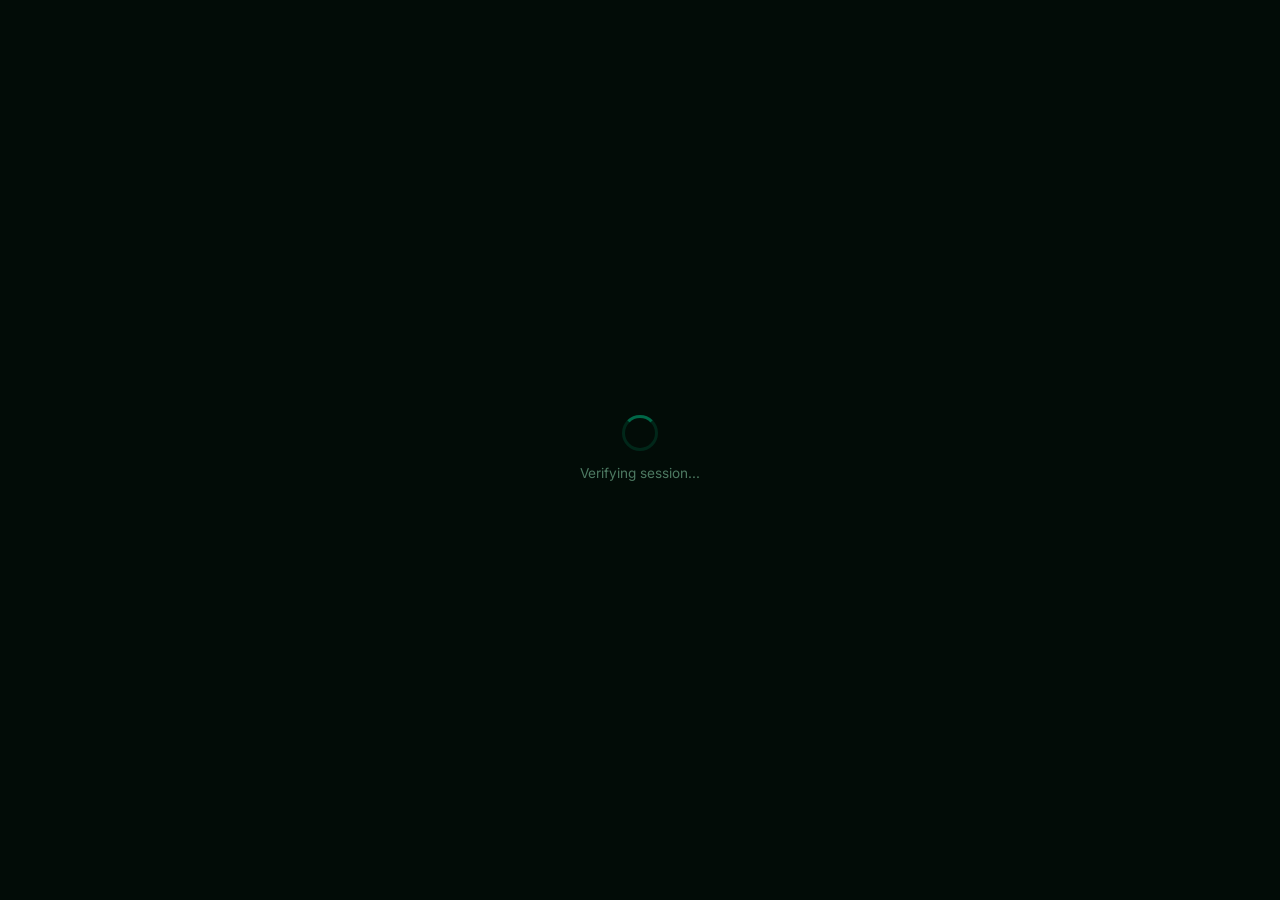
==== admin.html @ d58c1665 "Add files via upload" ====
<!DOCTYPE html>
<html lang="en">
<head>
  <meta charset="UTF-8" />
  <meta name="viewport" content="width=device-width, initial-scale=1.0" />
  <meta name="theme-color" content="#006747" />
  <meta name="robots" content="noindex, nofollow" />
  <title>Admin Panel — Geo Attendance</title>
  <link rel="icon" type="image/png" href="/icons/icon-192.png" />
  <link rel="preconnect" href="https://fonts.googleapis.com" />
  <link rel="preconnect" href="https://fonts.gstatic.com" crossorigin />
  <link href="https://fonts.googleapis.com/css2?family=Inter:wght@400;500;600;700;800&family=Outfit:wght@700;800;900&display=swap" rel="stylesheet" />
  <link rel="stylesheet" href="/style.css" />
</head>
<body>

  <div class="bg-ambient" aria-hidden="true">
    <div class="ambient-orb orb-1"></div>
    <div class="ambient-orb orb-2"></div>
  </div>

  <!-- Auth Guard Overlay -->
  <div id="auth-overlay" style="position:fixed;inset:0;background:#020c07;display:flex;align-items:center;justify-content:center;z-index:9999;">
    <div style="text-align:center;color:#4d7a62;">
      <div style="width:36px;height:36px;border:3px solid rgba(0,103,71,0.3);border-top-color:#006747;border-radius:50%;animation:spin 0.7s linear infinite;margin:0 auto 12px;"></div>
      <p style="font-size:0.85rem;">Verifying session...</p>
    </div>
  </div>
  <style>@keyframes spin { to { transform: rotate(360deg); } }</style>

  <!-- Admin Header -->
  <header class="admin-header" id="admin-header" style="display:none;" role="banner">
    <div class="admin-header-inner">
      <div class="admin-title-wrap">
        <a href="/" style="display:flex;align-items:center;gap:6px;color:var(--color-text-3);font-size:0.82rem;margin-right:8px;transition:color 0.15s ease;"
           onmouseover="this.style.color='var(--color-accent)'" onmouseout="this.style.color='var(--color-text-3)'"
           aria-label="Back to attendance form">
          <svg width="14" height="14" viewBox="0 0 24 24" fill="none" stroke="currentColor" stroke-width="2"><polyline points="15 18 9 12 15 6"/></svg>
          Back
        </a>
        <div style="width:1px;height:20px;background:var(--color-border);margin-right:8px;"></div>
        <div class="gitam-logo-mark" aria-hidden="true">
          <svg width="28" height="28" viewBox="0 0 32 32" fill="none">
            <rect width="32" height="32" rx="8" fill="#006747"/>
            <path d="M16 6C10.48 6 6 10.48 6 16s4.48 10 10 10c2.39 0 4.59-.84 6.32-2.23L20.18 21.6A7.95 7.95 0 0 1 16 23c-3.86 0-7-3.14-7-7s3.14-7 7-7c1.79 0 3.42.67 4.65 1.78L21.77 8.66A9.94 9.94 0 0 0 16 6z" fill="white" opacity="0.9"/>
          </svg>
        </div>
        <h1 class="admin-title">📊 Attendance Records</h1>
      </div>
      <div style="display:flex;align-items:center;gap:10px;">
        <!-- Google user avatar -->
        <img id="admin-avatar" src="" alt="" width="28" height="28"
          style="border-radius:50%;display:none;border:2px solid rgba(0,103,71,0.4);" />
        <span id="admin-email-display"
          style="font-size:0.75rem;color:var(--color-text-3);max-width:160px;overflow:hidden;text-overflow:ellipsis;white-space:nowrap;"
          title=""></span>
        <button id="logout-btn" class="btn-logout" aria-label="Log out">
          <svg width="14" height="14" viewBox="0 0 24 24" fill="none" stroke="currentColor" stroke-width="2"><path d="M9 21H5a2 2 0 0 1-2-2V5a2 2 0 0 1 2-2h4"/><polyline points="16 17 21 12 16 7"/><line x1="21" y1="12" x2="9" y2="12"/></svg>
          Logout
        </button>
      </div>
    </div>
  </header>

  <!-- Admin Main -->
  <main class="admin-main" id="admin-main" style="display:none;" role="main">

    <!-- Stats -->
    <section aria-label="Attendance statistics">
      <div class="admin-stats" id="stats-grid">
        <div class="stat-card">
          <div class="stat-value" id="stat-today">—</div>
          <div class="stat-label">Today</div>
        </div>
        <div class="stat-card">
          <div class="stat-value" id="stat-total">—</div>
          <div class="stat-label">All Time</div>
        </div>
        <div class="stat-card">
          <div class="stat-value" id="stat-btech">—</div>
          <div class="stat-label">BTech</div>
        </div>
        <div class="stat-card">
          <div class="stat-value" id="stat-mca">—</div>
          <div class="stat-label">MCA</div>
        </div>
        <div class="stat-card">
          <div class="stat-value" id="stat-face">—</div>
          <div class="stat-label">Face Verified</div>
        </div>
      </div>
    </section>

    <!-- Table Card -->
    <div class="table-card">
      <div class="table-hdr">
        <span class="table-hdr-title">Attendance Log</span>
        <div class="table-controls">
          <select id="filter-date" class="admin-select" aria-label="Filter by date">
            <option value="today">Today</option>
            <option value="all">All Records</option>
          </select>
          <select id="filter-course" class="admin-select" aria-label="Filter by course">
            <option value="">All Courses</option>
            <option value="BTech">BTech</option>
            <option value="MCA">MCA</option>
          </select>
          <button id="export-btn" class="btn-export" aria-label="Export to CSV">
            <svg width="13" height="13" viewBox="0 0 24 24" fill="none" stroke="currentColor" stroke-width="2"><path d="M21 15v4a2 2 0 0 1-2 2H5a2 2 0 0 1-2-2v-4"/><polyline points="7 10 12 15 17 10"/><line x1="12" y1="15" x2="12" y2="3"/></svg>
            Export CSV
          </button>
          <button id="refresh-btn" class="btn-export" style="background:rgba(96,165,250,0.1);color:var(--color-info);border-color:rgba(96,165,250,0.3);" aria-label="Refresh">
            <svg width="13" height="13" viewBox="0 0 24 24" fill="none" stroke="currentColor" stroke-width="2"><polyline points="23 4 23 10 17 10"/><path d="M20.49 15a9 9 0 1 1-2.12-9.36L23 10"/></svg>
            Refresh
          </button>
        </div>
      </div>

      <div class="table-wrap">
        <!-- Loading state -->
        <div id="table-loading" class="table-state">
          <div style="width:28px;height:28px;border:3px solid rgba(0,103,71,0.25);border-top-color:#00c47a;border-radius:50%;animation:spin 0.7s linear infinite;"></div>
          <span>Loading records...</span>
        </div>
        <!-- Empty state -->
        <div id="table-empty" class="table-state" style="display:none;">
          <div class="table-state-icon">📭</div>
          <p>No attendance records found for this filter.</p>
        </div>
        <!-- Error state -->
        <div id="table-error" class="table-state" style="display:none;color:var(--color-error);">
          <div class="table-state-icon">⚠️</div>
          <p id="table-error-msg">Failed to load records.</p>
        </div>
        <!-- Data table -->
        <table class="att-table" id="att-table" style="display:none;" aria-label="Attendance records">
          <thead>
            <tr>
              <th scope="col">#</th>
              <th scope="col">Name</th>
              <th scope="col">Branch</th>
              <th scope="col">Sem</th>
              <th scope="col">Course</th>
              <th scope="col">Date</th>
              <th scope="col">Time (IST)</th>
              <th scope="col">Face</th>
              <th scope="col">GPS</th>
            </tr>
          </thead>
          <tbody id="att-tbody"></tbody>
        </table>
      </div>
    </div>

    <p class="admin-refresh-note" id="refresh-note"></p>
  </main>

  <!-- Firebase SDK (compat build) -->
  <script src="https://www.gstatic.com/firebasejs/10.12.2/firebase-app-compat.js"></script>
  <script src="https://www.gstatic.com/firebasejs/10.12.2/firebase-auth-compat.js"></script>
  <script src="https://www.gstatic.com/firebasejs/10.12.2/firebase-firestore-compat.js"></script>
  <script src="/firebase-config.js"></script>

  <script>
  'use strict';

  const authOverlay  = document.getElementById('auth-overlay');
  const adminHeader  = document.getElementById('admin-header');
  const adminMain    = document.getElementById('admin-main');
  const emailDisplay = document.getElementById('admin-email-display');
  const logoutBtn    = document.getElementById('logout-btn');

  // ── Auth Guard — onAuthStateChanged ────────────────────────────
  window.auth.onAuthStateChanged(async (user) => {
    if (!user) {
      // Not signed in → redirect to login
      window.location.replace('/login.html');
      return;
    }

    // ── Strict email whitelist check (second layer of defence) ────
    if (user.email !== window.ADMIN_EMAIL) {
      console.warn('[Admin] Unauthorised account:', user.email);
      await window.auth.signOut();
      window.location.replace('/login.html');
      return;
    }

    // ── Authorised: show dashboard ────────────────────────────────
    const displayName = user.displayName || user.email;
    emailDisplay.textContent  = displayName;
    emailDisplay.title        = user.email;

    // Show Google avatar if available
    if (user.photoURL) {
      const avatar = document.getElementById('admin-avatar');
      if (avatar) {
        avatar.src          = user.photoURL;
        avatar.style.display = 'inline-block';
      }
    }

    authOverlay.style.display = 'none';
    adminHeader.style.display = '';
    adminMain.style.display   = '';
    loadData();
  });


  // ── Logout ─────────────────────────────────────────────────────
  logoutBtn.addEventListener('click', async () => {
    await window.auth.signOut();
    window.location.replace('/login.html');
  });

  // ── Data & State ───────────────────────────────────────────────
  let allRecords  = [];
  let filter      = { date: 'today', course: '' };

  const $ = id => document.getElementById(id);

  async function loadData() {
    showTableState('loading');

    try {
      const todayIST = window.getTodayIST();

      let snap;
      if (filter.date === 'today') {
        // Query for today's records ordered by timestamp
        snap = await window.db
          .collection('attendance')
          .where('date', '==', todayIST)
          .orderBy('timestamp', 'asc')
          .get();
      } else {
        // All records ordered by timestamp descending
        snap = await window.db
          .collection('attendance')
          .orderBy('timestamp', 'desc')
          .get();
      }

      // Also always get today's count for the stat card
      const todaySnap = filter.date === 'today'
        ? snap
        : await window.db
            .collection('attendance')
            .where('date', '==', todayIST)
            .get();

      const todayDocs = todaySnap.docs.map(d => ({ id: d.id, ...d.data() }));
      allRecords      = snap.docs.map(d => ({ id: d.id, ...d.data() }));

      // ── Stats ─────────────────────────────────────────────────
      const todayCount  = todayDocs.length;
      const totalSnap   = filter.date === 'today'
        ? await window.db.collection('attendance').get()
        : snap;
      const totalCount  = filter.date === 'today' ? totalSnap.size : allRecords.length;

      const btechToday  = todayDocs.filter(r => r.course === 'BTech').length;
      const mcaToday    = todayDocs.filter(r => r.course === 'MCA').length;
      const faceToday   = todayDocs.filter(r => r.face_verified).length;

      $('stat-today').textContent = todayCount;
      $('stat-total').textContent = totalCount;
      $('stat-btech').textContent = btechToday;
      $('stat-mca').textContent   = mcaToday;
      $('stat-face').textContent  = faceToday;

      renderTable();

      $('refresh-note').textContent =
        `Last refreshed: ${new Date().toLocaleTimeString('en-IN', { timeZone: 'Asia/Kolkata', hour12: true })} IST`;

    } catch (err) {
      console.error('[Admin] loadData error:', err);
      if (err.code === 'permission-denied') {
        showTableState('error', 'Permission denied. Please log in again.');
        setTimeout(() => window.auth.signOut(), 2000);
      } else if (err.code === 'failed-precondition') {
        // Index not yet built
        showTableState('error', 'Firestore index is still building. Please wait a minute and refresh.');
      } else {
        showTableState('error', 'Failed to load records. Check your internet connection.');
      }
    }
  }

  function renderTable() {
    let records = allRecords;
    if (filter.course) {
      records = records.filter(r => r.course === filter.course);
    }

    if (!records.length) {
      showTableState('empty');
      return;
    }

    const tbody = $('att-tbody');
    tbody.innerHTML = '';

    records.forEach((r, i) => {
      const tr          = document.createElement('tr');
      const courseClass = r.course === 'BTech' ? 'badge-btech' : 'badge-mca';
      const gps         = r.latitude != null ? `${Number(r.latitude).toFixed(4)}, ${Number(r.longitude).toFixed(4)}` : '—';
      const timeStr     = r.timestamp?.toDate ? formatISTTime(r.timestamp.toDate()) : '—';
      tr.innerHTML = `
        <td style="color:var(--color-text-3)">${i + 1}</td>
        <td style="font-weight:600">${esc(r.name)}</td>
        <td>${esc(r.branch)}</td>
        <td>${esc(r.semester)}</td>
        <td><span class="course-badge ${courseClass}">${esc(r.course)}</span></td>
        <td style="font-variant-numeric:tabular-nums">${esc(r.date)}</td>
        <td style="font-family:monospace;font-variant-numeric:tabular-nums">${timeStr}</td>
        <td class="${r.face_verified ? 'face-check-yes' : 'face-check-no'}">${r.face_verified ? '✓' : '✗'}</td>
        <td style="font-family:monospace;font-size:0.72rem;color:var(--color-text-3)">${gps}</td>
      `;
      tbody.appendChild(tr);
    });

    $('att-table').style.display    = 'table';
    $('table-loading').style.display = 'none';
    $('table-empty').style.display   = 'none';
    $('table-error').style.display   = 'none';
  }

  function showTableState(state, msg = '') {
    $('table-loading').style.display = state === 'loading' ? '' : 'none';
    $('table-empty').style.display   = state === 'empty'   ? '' : 'none';
    $('table-error').style.display   = state === 'error'   ? '' : 'none';
    $('att-table').style.display     = 'none';
    if (state === 'error' && msg) $('table-error-msg').textContent = msg;
  }

  function formatISTTime(date) {
    try {
      return date.toLocaleTimeString('en-IN', {
        timeZone: 'Asia/Kolkata', hour12: true,
        hour: '2-digit', minute: '2-digit', second: '2-digit',
      });
    } catch { return '—'; }
  }

  function esc(str) {
    return String(str || '').replace(/[&<>"']/g, c =>
      ({ '&': '&amp;', '<': '&lt;', '>': '&gt;', '"': '&quot;', "'": '&#39;' }[c])
    );
  }

  // ── CSV Export ─────────────────────────────────────────────────
  $('export-btn').addEventListener('click', () => {
    let data = allRecords;
    if (filter.course) data = data.filter(r => r.course === filter.course);
    if (!data.length) { alert('No records to export.'); return; }

    const headers = ['#', 'Name', 'Branch', 'Semester', 'Course', 'Date', 'Time (IST)', 'Face Verified', 'Latitude', 'Longitude'];
    const rows = data.map((r, i) => [
      i + 1,
      `"${(r.name    || '').replace(/"/g, '""')}"`,
      `"${(r.branch  || '').replace(/"/g, '""')}"`,
      `"${(r.semester|| '').replace(/"/g, '""')}"`,
      r.course,
      r.date,
      `"${r.timestamp?.toDate ? formatISTTime(r.timestamp.toDate()) : ''}"`,
      r.face_verified ? 'Yes' : 'No',
      r.latitude  != null ? r.latitude  : '',
      r.longitude != null ? r.longitude : '',
    ]);

    const csv  = [headers.join(','), ...rows.map(r => r.join(','))].join('\n');
    const blob = new Blob([csv], { type: 'text/csv;charset=utf-8;' });
    const url  = URL.createObjectURL(blob);
    const a    = document.createElement('a');
    a.href     = url;
    a.download = `gitam-attendance-${filter.date}-${new Date().toISOString().slice(0, 10)}.csv`;
    a.click();
    URL.revokeObjectURL(url);
  });

  // ── Filters ────────────────────────────────────────────────────
  $('filter-date'  ).addEventListener('change', e => { filter.date   = e.target.value; loadData(); });
  $('filter-course').addEventListener('change', e => { filter.course = e.target.value; renderTable(); });
  $('refresh-btn'  ).addEventListener('click',  () => loadData());

  // Auto-refresh every 60 seconds
  setInterval(loadData, 60000);
  </script>
</body>
</html>
---- style.css ----
/* ================================================================
   Geo Attendance System v2.0 — GITAM Green Theme
   Mobile-first, production-ready stylesheet
   ================================================================ */

/* ── CSS Variables ─────────────────────────────────────────────── */
:root {
  /* GITAM Brand Colors */
  --green-900: #001f14;
  --green-800: #002e1e;
  --green-700: #004028;
  --green-600: #005538;
  --green-500: #006747;   /* GITAM Primary */
  --green-400: #008a5e;
  --green-300: #00b37a;
  --green-200: #00c47a;   /* Accent */
  --green-100: #00f090;
  --green-50:  #ccf5e7;

  /* Semantic Color Tokens */
  --color-bg:            #020c07;
  --color-bg-card:       rgba(0, 30, 18, 0.7);
  --color-bg-card-solid: #0a1e12;
  --color-bg-input:      rgba(0, 40, 24, 0.55);
  --color-bg-input-focus:rgba(0, 50, 30, 0.7);

  --color-border:        rgba(0, 103, 71, 0.22);
  --color-border-focus:  rgba(0, 196, 122, 0.55);
  --color-border-card:   rgba(0, 103, 71, 0.18);
  --color-border-error:  rgba(248, 113, 113, 0.55);

  --color-primary:       var(--green-500);
  --color-primary-dark:  var(--green-600);
  --color-primary-light: var(--green-400);
  --color-accent:        var(--green-200);
  --color-accent-bright: var(--green-100);

  --color-text:          #ddf0e6;
  --color-text-2:        #8db5a0;
  --color-text-3:        #4d7a62;
  --color-text-inv:      #ffffff;

  --color-success:       #00c47a;
  --color-success-bg:    rgba(0, 196, 122, 0.1);
  --color-error:         #f87171;
  --color-error-bg:      rgba(248, 113, 113, 0.1);
  --color-warning:       #fbbf24;
  --color-warning-bg:    rgba(251, 191, 36, 0.1);
  --color-info:          #60a5fa;

  /* Typography */
  --font-body:    'Inter', -apple-system, BlinkMacSystemFont, sans-serif;
  --font-display: 'Outfit', 'Inter', sans-serif;

  /* Spacing */
  --gap-xs:  4px;
  --gap-sm:  8px;
  --gap-md:  14px;
  --gap-lg:  20px;
  --gap-xl:  28px;

  /* Radii */
  --r-sm:   8px;
  --r-md:   12px;
  --r-lg:   18px;
  --r-xl:   22px;
  --r-full: 9999px;

  /* Shadows & Glows */
  --shadow-card:      0 4px 32px rgba(0,0,0,0.55), 0 1px 4px rgba(0,0,0,0.4);
  --shadow-btn:       0 4px 20px rgba(0, 103, 71, 0.55);
  --shadow-btn-hover: 0 8px 32px rgba(0, 196, 122, 0.55);
  --glow-primary:     0 0 40px rgba(0, 103, 71, 0.3);
  --glow-accent:      0 0 30px rgba(0, 196, 122, 0.25);

  /* Transitions */
  --t-fast: 0.15s ease;
  --t-base: 0.25s ease;
  --t-slow: 0.4s ease;

  /* Layout */
  --max-w: 500px;
}

/* ── Reset ─────────────────────────────────────────────────────── */
*, *::before, *::after { box-sizing: border-box; margin: 0; padding: 0; }
html { font-size: 16px; -webkit-text-size-adjust: 100%; scroll-behavior: smooth; }
body {
  font-family: var(--font-body);
  background: var(--color-bg);
  color: var(--color-text);
  min-height: 100vh;
  line-height: 1.6;
  -webkit-font-smoothing: antialiased;
  overflow-x: hidden;
}
button, input, select, textarea {
  font-family: inherit;
  font-size: inherit;
}
a { color: inherit; text-decoration: none; }

/* ── Ambient Background ─────────────────────────────────────────── */
.bg-ambient {
  position: fixed;
  inset: 0;
  pointer-events: none;
  z-index: 0;
  overflow: hidden;
}
.ambient-orb {
  position: absolute;
  border-radius: 50%;
  filter: blur(80px);
  opacity: 0.18;
  animation: orb-drift 20s ease-in-out infinite alternate;
}
.orb-1 {
  width: 500px; height: 500px;
  top: -150px; left: -150px;
  background: radial-gradient(circle, var(--green-500), transparent 70%);
  animation-duration: 22s;
}
.orb-2 {
  width: 350px; height: 350px;
  bottom: 10%; right: -100px;
  background: radial-gradient(circle, var(--green-400), transparent 70%);
  animation-duration: 18s;
  animation-delay: -8s;
}
.orb-3 {
  width: 250px; height: 250px;
  top: 40%; left: -80px;
  background: radial-gradient(circle, var(--green-300), transparent 70%);
  animation-duration: 26s;
  animation-delay: -5s;
  opacity: 0.1;
}
@keyframes orb-drift {
  from { transform: translate(0, 0) scale(1); }
  to   { transform: translate(30px, 40px) scale(1.1); }
}

/* ── App Header ─────────────────────────────────────────────────── */
.app-header {
  position: sticky;
  top: 0;
  z-index: 200;
  background: rgba(2, 12, 7, 0.88);
  backdrop-filter: blur(20px);
  -webkit-backdrop-filter: blur(20px);
  border-bottom: 1px solid var(--color-border-card);
}
.header-top {
  max-width: calc(var(--max-w) + 32px);
  margin: 0 auto;
  padding: 10px 16px;
  display: flex;
  align-items: center;
  justify-content: space-between;
  gap: 12px;
}
.gitam-brand {
  display: flex;
  align-items: center;
  gap: 10px;
  flex-shrink: 0;
}
.gitam-logo-mark { flex-shrink: 0; }
.gitam-text {
  display: flex;
  flex-direction: column;
  line-height: 1.15;
}
.gitam-name {
  font-family: var(--font-display);
  font-size: 0.9rem;
  font-weight: 800;
  color: var(--color-text);
  letter-spacing: -0.01em;
}
.gitam-loc {
  font-size: 0.65rem;
  color: var(--color-text-2);
  font-weight: 500;
}

/* Partner logos */
.partner-logos {
  display: flex;
  align-items: center;
  gap: 14px;
}
.partner-item {
  display: flex;
  flex-direction: column;
  align-items: center;
  gap: 3px;
  cursor: default;
}
.partner-name {
  font-size: 0.55rem;
  font-weight: 700;
  color: var(--color-text-2);
  letter-spacing: 0.04em;
  text-transform: uppercase;
  white-space: nowrap;
}
.ms-logo { display: block; }
.partner-icon-r {
  width: 18px; height: 18px;
  background: linear-gradient(135deg, #e05c00, #ff7a00);
  border-radius: 4px;
  display: flex;
  align-items: center;
  justify-content: center;
  font-size: 0.65rem;
  font-weight: 900;
  color: white;
}
.partner-icon-n {
  width: 18px; height: 18px;
  color: var(--color-accent);
  display: flex;
  align-items: center;
  justify-content: center;
}

/* Header program bar */
.header-program {
  background: linear-gradient(90deg, rgba(0, 103, 71, 0.5), rgba(0, 180, 120, 0.3), rgba(0, 103, 71, 0.5));
  text-align: center;
  padding: 5px 16px;
  border-top: 1px solid rgba(0, 103, 71, 0.3);
}
.program-label {
  font-size: 0.68rem;
  font-weight: 600;
  color: var(--green-50);
  letter-spacing: 0.04em;
  text-transform: uppercase;
  opacity: 0.9;
}

/* ── Main Container ─────────────────────────────────────────────── */
.main-container {
  max-width: var(--max-w);
  margin: 0 auto;
  padding: 20px 16px 36px;
  position: relative;
  z-index: 1;
}

/* ── Status Banner / Clock ──────────────────────────────────────── */
.status-banner {
  display: flex;
  align-items: center;
  justify-content: space-between;
  gap: 10px;
  padding: 10px 16px;
  background: var(--color-bg-card);
  border: 1px solid var(--color-border-card);
  border-radius: var(--r-lg);
  backdrop-filter: blur(12px);
  margin-bottom: 16px;
  flex-wrap: wrap;
}
.status-banner.banner-open  { border-color: rgba(0, 196, 122, 0.35); background: rgba(0, 196, 122, 0.07); }
.status-banner.banner-closed{ border-color: rgba(248, 113, 113, 0.35); background: rgba(248, 113, 113, 0.07); }

.clock-section {
  display: flex;
  align-items: center;
  gap: 6px;
  color: var(--color-text-2);
}
.live-clock {
  font-size: 0.92rem;
  font-weight: 700;
  font-family: var(--font-display);
  color: var(--color-text);
  font-variant-numeric: tabular-nums;
}
.clock-tz {
  font-size: 0.65rem;
  font-weight: 600;
  text-transform: uppercase;
  color: var(--color-text-3);
  letter-spacing: 0.06em;
}

.window-status {
  display: flex;
  align-items: center;
  gap: 7px;
  font-size: 0.8rem;
  color: var(--color-text-2);
}
.status-dot {
  width: 8px; height: 8px;
  border-radius: 50%;
  background: var(--color-text-3);
  flex-shrink: 0;
}
.status-dot.dot-open   { background: var(--color-success); animation: pulse-dot 2s infinite; }
.status-dot.dot-closed { background: var(--color-error); }
.status-dot.dot-loading{ background: var(--color-warning); }

@keyframes pulse-dot {
  0%, 100% { opacity: 1; box-shadow: 0 0 0 0 rgba(0, 196, 122, 0.4); }
  50%       { opacity: 0.7; box-shadow: 0 0 0 5px rgba(0, 196, 122, 0); }
}

/* ── Step Progress ──────────────────────────────────────────────── */
.step-progress {
  display: flex;
  align-items: center;
  justify-content: center;
  gap: 0;
  margin-bottom: 20px;
  padding: 0 4px;
}
.step {
  display: flex;
  flex-direction: column;
  align-items: center;
  gap: 5px;
  position: relative;
  flex: 0;
}
.step-icon {
  width: 36px; height: 36px;
  border-radius: 50%;
  background: rgba(0, 40, 24, 0.6);
  border: 2px solid var(--color-border);
  display: flex;
  align-items: center;
  justify-content: center;
  color: var(--color-text-3);
  transition: all var(--t-base);
  position: relative;
  z-index: 1;
}
.step[data-status="active"] .step-icon {
  border-color: var(--color-accent);
  color: var(--color-accent);
  background: rgba(0, 196, 122, 0.12);
  box-shadow: 0 0 12px rgba(0, 196, 122, 0.25);
}
.step[data-status="done"] .step-icon {
  background: var(--color-primary);
  border-color: var(--color-accent);
  color: white;
}
.step[data-status="done"] .step-icon svg { display: none; }
.step[data-status="done"] .step-icon::after {
  content: '✓';
  font-size: 0.85rem;
  font-weight: 700;
}
.step-label {
  font-size: 0.65rem;
  font-weight: 600;
  color: var(--color-text-3);
  text-transform: uppercase;
  letter-spacing: 0.06em;
  white-space: nowrap;
}
.step[data-status="active"] .step-label { color: var(--color-accent); }
.step[data-status="done"] .step-label   { color: var(--color-success); }
.step-connector {
  flex: 1;
  height: 2px;
  background: var(--color-border);
  margin: 0 6px;
  margin-bottom: 18px;
  min-width: 30px;
  transition: background var(--t-slow);
}

/* ── Card ───────────────────────────────────────────────────────── */
.card {
  background: var(--color-bg-card);
  border: 1px solid var(--color-border-card);
  border-radius: var(--r-xl);
  padding: 22px 20px;
  box-shadow: var(--shadow-card);
  backdrop-filter: blur(14px);
  -webkit-backdrop-filter: blur(14px);
  margin-bottom: 14px;
  position: relative;
  overflow: hidden;
  transition: border-color var(--t-base);
}
.card::before {
  content: '';
  position: absolute;
  top: 0; left: 0; right: 0;
  height: 2px;
  background: linear-gradient(90deg, transparent, var(--color-primary), var(--color-accent), var(--color-primary), transparent);
  opacity: 0.7;
}
.card.card-done { border-color: rgba(0, 196, 122, 0.3); }

.card-chip {
  display: inline-flex;
  align-items: center;
  gap: 5px;
  font-size: 0.65rem;
  font-weight: 700;
  text-transform: uppercase;
  letter-spacing: 0.07em;
  color: var(--color-accent);
  background: rgba(0, 196, 122, 0.1);
  border: 1px solid rgba(0, 196, 122, 0.25);
  border-radius: var(--r-full);
  padding: 3px 10px;
  margin-bottom: 10px;
}
.card-title {
  font-family: var(--font-display);
  font-size: 1.15rem;
  font-weight: 700;
  color: var(--color-text);
  margin-bottom: 4px;
  line-height: 1.2;
}
.card-desc {
  font-size: 0.8rem;
  color: var(--color-text-2);
  margin-bottom: 16px;
}

/* ── Location Status Box ─────────────────────────────────────────── */
.location-status-box {
  display: flex;
  align-items: flex-start;
  gap: 12px;
  padding: 14px;
  background: var(--color-bg-input);
  border: 1px solid var(--color-border);
  border-radius: var(--r-md);
  margin-bottom: 12px;
  min-height: 62px;
  transition: all var(--t-base);
}
.location-status-box[data-state="loading"] {
  border-color: rgba(251, 191, 36, 0.4);
  background: rgba(251,191,36,0.06);
  animation: box-glow-yellow 1.5s infinite alternate;
}
.location-status-box[data-state="success"] {
  border-color: rgba(0, 196, 122, 0.4);
  background: rgba(0, 196, 122, 0.07);
}
.location-status-box[data-state="error"] {
  border-color: var(--color-border-error);
  background: var(--color-error-bg);
}
@keyframes box-glow-yellow {
  from { border-color: rgba(251, 191, 36, 0.3); }
  to   { border-color: rgba(251, 191, 36, 0.7); }
}

.loc-icon {
  color: var(--color-text-3);
  flex-shrink: 0;
  margin-top: 2px;
  transition: color var(--t-base);
}
.location-status-box[data-state="success"] .loc-icon { color: var(--color-success); }
.location-status-box[data-state="error"]   .loc-icon { color: var(--color-error); }
.location-status-box[data-state="loading"] .loc-icon { color: var(--color-warning); }
.loc-text { flex: 1; min-width: 0; }
.loc-primary {
  display: block;
  font-size: 0.85rem;
  font-weight: 600;
  color: var(--color-text);
  margin-bottom: 3px;
}
.loc-secondary {
  font-size: 0.74rem;
  color: var(--color-text-2);
}

.location-detail {
  display: grid;
  grid-template-columns: repeat(3, 1fr);
  gap: 8px;
  margin-bottom: 12px;
}
.detail-item {
  background: rgba(0, 40, 24, 0.5);
  border: 1px solid var(--color-border);
  border-radius: var(--r-md);
  padding: 10px 8px;
  text-align: center;
}
.detail-label {
  display: block;
  font-size: 0.62rem;
  font-weight: 700;
  color: var(--color-text-3);
  text-transform: uppercase;
  letter-spacing: 0.06em;
  margin-bottom: 4px;
}
.detail-value {
  font-size: 0.82rem;
  font-weight: 700;
  color: var(--color-text);
  font-variant-numeric: tabular-nums;
}

/* ── Camera / Face Auth ──────────────────────────────────────────── */
.camera-wrap { margin-bottom: 12px; }
.camera-container {
  position: relative;
  width: 100%;
  aspect-ratio: 4/3;
  border-radius: var(--r-md);
  overflow: hidden;
  background: #010a05;
  border: 1px solid var(--color-border);
}
.camera-container video {
  width: 100%;
  height: 100%;
  object-fit: cover;
  transform: scaleX(-1); /* Selfie mirror */
  display: block;
}
.camera-container canvas {
  position: absolute;
  inset: 0;
  width: 100%;
  height: 100%;
  transform: scaleX(-1); /* Mirror to match video */
  pointer-events: none;
}
.camera-placeholder {
  position: absolute;
  inset: 0;
  display: flex;
  flex-direction: column;
  align-items: center;
  justify-content: center;
  gap: 10px;
  background: rgba(1, 10, 5, 0.9);
  z-index: 2;
}
.placeholder-icon {
  width: 72px; height: 72px;
  border-radius: 50%;
  background: rgba(0, 103, 71, 0.2);
  border: 2px solid rgba(0, 103, 71, 0.4);
  display: flex;
  align-items: center;
  justify-content: center;
  color: var(--color-primary-light);
}
.camera-placeholder p {
  font-size: 0.8rem;
  color: var(--color-text-2);
}
.verified-overlay {
  position: absolute;
  inset: 0;
  display: flex;
  flex-direction: column;
  align-items: center;
  justify-content: center;
  gap: 10px;
  background: rgba(0, 103, 71, 0.88);
  z-index: 3;
  animation: overlay-in 0.4s ease;
}
.verified-icon {
  width: 72px; height: 72px;
  border-radius: 50%;
  background: rgba(0, 196, 122, 0.25);
  border: 2px solid var(--color-accent);
  display: flex;
  align-items: center;
  justify-content: center;
  color: white;
}
.verified-overlay p {
  font-size: 1rem;
  font-weight: 700;
  color: white;
}
@keyframes overlay-in {
  from { opacity: 0; transform: scale(0.95); }
  to   { opacity: 1; transform: scale(1); }
}

.detect-progress-wrap {
  width: 100%;
  height: 4px;
  background: rgba(0, 103, 71, 0.2);
  border-radius: var(--r-full);
  overflow: hidden;
  margin-top: 6px;
}
.detect-progress-bar {
  height: 100%;
  background: linear-gradient(90deg, var(--color-primary), var(--color-accent));
  border-radius: var(--r-full);
  transition: width 0.15s ease-out;
}

.face-status {
  text-align: center;
  font-size: 0.82rem;
  font-weight: 600;
  color: var(--color-text-2);
  padding: 8px;
  margin-bottom: 10px;
  border-radius: var(--r-md);
  transition: all var(--t-base);
}
.face-status[data-state="loading"]   { color: var(--color-warning); }
.face-status[data-state="scanning"]  { color: var(--color-accent); }
.face-status[data-state="detecting"] { color: var(--color-warning); animation: text-pulse 0.8s infinite alternate; }
.face-status[data-state="verified"]  { color: var(--color-success); font-size: 0.9rem; }
.face-status[data-state="error"]     { color: var(--color-error); }

@keyframes text-pulse {
  from { opacity: 0.7; }
  to   { opacity: 1; }
}

/* ── Form Fields ─────────────────────────────────────────────────── */
.attendance-form { display: flex; flex-direction: column; gap: 16px; }

.field-row {
  display: grid;
  grid-template-columns: 1fr 1fr;
  gap: 12px;
}
.field-group { display: flex; flex-direction: column; gap: 5px; }

.field-label {
  font-size: 0.73rem;
  font-weight: 700;
  color: var(--color-text-2);
  text-transform: uppercase;
  letter-spacing: 0.04em;
}
.required { color: var(--color-error); margin-left: 2px; }

.input-wrap { position: relative; display: flex; align-items: center; }
.input-icon {
  position: absolute;
  left: 12px;
  top: 50%;
  transform: translateY(-50%);
  color: var(--color-text-3);
  pointer-events: none;
  display: flex;
  align-items: center;
  z-index: 1;
  transition: color var(--t-fast);
}
.input-wrap:focus-within .input-icon { color: var(--color-accent); }

.field-input {
  width: 100%;
  padding: 12px 12px 12px 38px;
  background: var(--color-bg-input);
  border: 1px solid var(--color-border);
  border-radius: var(--r-md);
  color: var(--color-text);
  font-size: 0.9rem;
  transition: border-color var(--t-fast), background var(--t-fast), box-shadow var(--t-fast);
  -webkit-appearance: none;
  appearance: none;
}
.field-input::placeholder { color: var(--color-text-3); }
.field-input:focus {
  outline: none;
  border-color: var(--color-border-focus);
  background: var(--color-bg-input-focus);
  box-shadow: 0 0 0 3px rgba(0, 196, 122, 0.15);
}
.field-input.has-error {
  border-color: var(--color-border-error);
  box-shadow: 0 0 0 3px rgba(248, 113, 113, 0.12);
}

.select-wrap { position: relative; }
.field-select { cursor: pointer; }
.field-select option { background: #0a1e12; color: var(--color-text); }
.select-caret {
  position: absolute;
  right: 12px;
  top: 50%;
  transform: translateY(-50%);
  pointer-events: none;
  color: var(--color-text-3);
  display: flex;
  align-items: center;
}

.field-error {
  font-size: 0.73rem;
  color: var(--color-error);
  font-weight: 500;
  min-height: 16px;
  animation: err-in 0.2s ease;
}
@keyframes err-in {
  from { opacity: 0; transform: translateY(-3px); }
  to   { opacity: 1; transform: translateY(0); }
}

/* ── Buttons ─────────────────────────────────────────────────────── */
.btn {
  display: inline-flex;
  align-items: center;
  justify-content: center;
  gap: 8px;
  padding: 12px 20px;
  border-radius: var(--r-md);
  border: none;
  font-size: 0.88rem;
  font-weight: 600;
  cursor: pointer;
  transition: all var(--t-base);
  text-decoration: none;
  -webkit-tap-highlight-color: transparent;
  user-select: none;
  line-height: 1;
}
.btn-full { width: 100%; }
.btn-icon { display: flex; align-items: center; flex-shrink: 0; }

/* Outline button (GPS / Camera) */
.btn-outline {
  background: rgba(0, 103, 71, 0.1);
  color: var(--color-accent);
  border: 1px solid rgba(0, 103, 71, 0.4);
}
.btn-outline:hover:not(:disabled) {
  background: rgba(0, 103, 71, 0.2);
  border-color: var(--color-accent);
  transform: translateY(-1px);
}
.btn-outline:active { transform: translateY(0); }
.btn-outline:disabled { opacity: 0.5; cursor: not-allowed; }

/* Primary button (submit) */
.btn-primary {
  background: linear-gradient(135deg, var(--color-primary), var(--color-primary-light));
  color: var(--color-text-inv);
  box-shadow: var(--shadow-btn);
  position: relative;
  overflow: hidden;
}
.btn-primary::before {
  content: '';
  position: absolute;
  inset: 0;
  background: linear-gradient(135deg, transparent 30%, rgba(255,255,255,0.12));
  opacity: 0;
  transition: opacity var(--t-fast);
}
.btn-primary:hover:not(:disabled)::before { opacity: 1; }
.btn-primary:hover:not(:disabled) {
  transform: translateY(-2px);
  box-shadow: var(--shadow-btn-hover);
}
.btn-primary:active { transform: translateY(0); }
.btn-primary:disabled {
  background: rgba(0, 103, 71, 0.25);
  color: var(--color-text-3);
  box-shadow: none;
  cursor: not-allowed;
}
.btn-large { padding: 16px 24px; font-size: 1rem; font-weight: 700; border-radius: var(--r-lg); }

.btn-content, .btn-spinner {
  display: flex;
  align-items: center;
  justify-content: center;
  gap: 8px;
  transition: opacity var(--t-fast);
}
.btn-spinner { position: absolute; opacity: 0; }
.btn-primary.is-loading .btn-content { opacity: 0; }
.btn-primary.is-loading .btn-spinner { opacity: 1; position: relative; }

.spinner {
  width: 18px; height: 18px;
  border: 2px solid rgba(255,255,255,0.3);
  border-top-color: white;
  border-radius: 50%;
  animation: spin 0.7s linear infinite;
}
@keyframes spin { to { transform: rotate(360deg); } }

/* ── Submit Wrapper ──────────────────────────────────────────────── */
.submit-wrap { margin-bottom: 16px; }

/* Conditions checklist */
.conditions-list {
  background: var(--color-bg-card);
  border: 1px solid var(--color-border-card);
  border-radius: var(--r-lg);
  padding: 14px 16px;
  margin-bottom: 14px;
  display: flex;
  flex-direction: column;
  gap: 8px;
}
.cond-item {
  display: flex;
  align-items: center;
  gap: 10px;
  font-size: 0.8rem;
  color: var(--color-text-2);
}
.cond-icon {
  width: 18px; height: 18px;
  border-radius: 50%;
  border: 1.5px solid var(--color-text-3);
  display: flex;
  align-items: center;
  justify-content: center;
  flex-shrink: 0;
  font-size: 0.65rem;
  transition: all var(--t-base);
}
.cond-item[data-met="false"] .cond-icon::after { content: ''; }
.cond-item[data-met="true"] .cond-icon {
  background: var(--color-success);
  border-color: var(--color-success);
  color: white;
}
.cond-item[data-met="true"] .cond-icon::after { content: '✓'; }
.cond-item[data-met="true"] .cond-text { color: var(--color-text); }

/* ── Result Message ──────────────────────────────────────────────── */
.result-msg {
  border-radius: var(--r-lg);
  padding: 18px;
  margin-bottom: 16px;
  border: 1px solid transparent;
  animation: result-pop 0.4s cubic-bezier(0.34, 1.56, 0.64, 1);
}
.result-msg.is-success {
  background: var(--color-success-bg);
  border-color: rgba(0, 196, 122, 0.3);
}
.result-msg.is-error {
  background: var(--color-error-bg);
  border-color: rgba(248, 113, 113, 0.3);
}
@keyframes result-pop {
  from { opacity: 0; transform: translateY(10px) scale(0.98); }
  to   { opacity: 1; transform: translateY(0) scale(1); }
}
.result-inner { display: flex; gap: 12px; align-items: flex-start; }
.result-icon { font-size: 1.8rem; flex-shrink: 0; line-height: 1; margin-top: 2px; }
.result-body { flex: 1; min-width: 0; }
.result-text {
  font-size: 0.9rem;
  font-weight: 600;
  color: var(--color-text);
  margin-bottom: 8px;
  line-height: 1.5;
}
.result-details { display: flex; flex-direction: column; gap: 3px; }
.result-detail-line {
  font-size: 0.76rem;
  color: var(--color-text-2);
  display: flex;
  gap: 6px;
}
.result-detail-line strong { color: var(--color-text); font-weight: 600; }

/* ── Rules Grid ──────────────────────────────────────────────────── */
.rules-grid {
  display: grid;
  grid-template-columns: repeat(3, 1fr);
  gap: 10px;
  margin-bottom: 8px;
}
.rule-card {
  background: var(--color-bg-card);
  border: 1px solid var(--color-border-card);
  border-radius: var(--r-lg);
  padding: 14px 10px;
  display: flex;
  align-items: flex-start;
  gap: 8px;
  transition: border-color var(--t-base), transform var(--t-base);
}
.rule-card:hover {
  border-color: rgba(0, 103, 71, 0.35);
  transform: translateY(-2px);
}
.rule-icon { font-size: 1.2rem; flex-shrink: 0; margin-top: 1px; }
.rule-body { flex: 1; min-width: 0; }
.rule-title {
  font-size: 0.62rem;
  font-weight: 700;
  color: var(--color-text-3);
  text-transform: uppercase;
  letter-spacing: 0.05em;
  margin-bottom: 3px;
}
.rule-value {
  font-size: 0.77rem;
  font-weight: 700;
  color: var(--color-text);
  line-height: 1.2;
}
.rule-note { font-size: 0.62rem; color: var(--color-text-3); margin-top: 2px; }

/* ── Footer ──────────────────────────────────────────────────────── */
.app-footer {
  text-align: center;
  padding: 20px 16px 32px;
  position: relative;
  z-index: 1;
  display: flex;
  flex-direction: column;
  align-items: center;
  gap: 8px;
}
.footer-copy {
  font-size: 0.72rem;
  color: var(--color-text-3);
  line-height: 1.6;
}
.footer-admin-link {
  display: inline-flex;
  align-items: center;
  gap: 5px;
  font-size: 0.72rem;
  color: var(--color-text-3);
  padding: 6px 14px;
  border-radius: var(--r-full);
  border: 1px solid var(--color-border);
  transition: all var(--t-fast);
}
.footer-admin-link:hover {
  color: var(--color-accent);
  border-color: rgba(0, 103, 71, 0.4);
  background: rgba(0, 103, 71, 0.08);
}

/* ── PWA Prompt ──────────────────────────────────────────────────── */
.pwa-prompt {
  position: fixed;
  bottom: 16px;
  left: 16px; right: 16px;
  max-width: calc(var(--max-w) - 32px);
  margin: 0 auto;
  background: var(--color-bg-card-solid);
  border: 1px solid rgba(0, 103, 71, 0.4);
  border-radius: var(--r-lg);
  padding: 14px;
  box-shadow: 0 8px 40px rgba(0,0,0,0.6);
  z-index: 500;
  animation: pwa-up 0.4s cubic-bezier(0.34, 1.56, 0.64, 1);
}
@keyframes pwa-up {
  from { opacity: 0; transform: translateY(24px); }
  to   { opacity: 1; transform: translateY(0); }
}
.pwa-inner { display: flex; align-items: center; gap: 12px; }
.pwa-icon { font-size: 1.5rem; flex-shrink: 0; }
.pwa-text { flex: 1; min-width: 0; }
.pwa-text strong { display: block; font-size: 0.83rem; font-weight: 700; color: var(--color-text); }
.pwa-text span { font-size: 0.73rem; color: var(--color-text-2); }
.pwa-actions { display: flex; gap: 6px; flex-shrink: 0; }
.btn-pwa-yes {
  background: linear-gradient(135deg, var(--color-primary), var(--color-primary-light));
  color: white;
  border: none;
  border-radius: var(--r-sm);
  padding: 7px 14px;
  font-size: 0.8rem;
  font-weight: 700;
  cursor: pointer;
}
.btn-pwa-no {
  background: transparent;
  color: var(--color-text-3);
  border: 1px solid var(--color-border);
  border-radius: var(--r-sm);
  padding: 7px 10px;
  font-size: 0.85rem;
  cursor: pointer;
  transition: color var(--t-fast);
}
.btn-pwa-no:hover { color: var(--color-text); }

/* ── Admin / Login page shared ─────────────────────────────────── */
.auth-page {
  min-height: 100vh;
  display: flex;
  flex-direction: column;
}
.auth-main {
  flex: 1;
  display: flex;
  align-items: center;
  justify-content: center;
  padding: 24px 16px;
  position: relative;
  z-index: 1;
}
.auth-card {
  width: 100%;
  max-width: 400px;
  background: var(--color-bg-card);
  border: 1px solid var(--color-border-card);
  border-radius: var(--r-xl);
  padding: 36px 28px;
  box-shadow: var(--shadow-card);
  backdrop-filter: blur(14px);
  position: relative;
  overflow: hidden;
}
.auth-card::before {
  content: '';
  position: absolute;
  top: 0; left: 0; right: 0;
  height: 3px;
  background: linear-gradient(90deg, var(--color-primary), var(--color-accent), var(--color-primary));
}
.auth-icon {
  width: 60px; height: 60px;
  border-radius: 50%;
  background: rgba(0, 103, 71, 0.15);
  border: 2px solid rgba(0, 103, 71, 0.35);
  display: flex;
  align-items: center;
  justify-content: center;
  color: var(--color-accent);
  margin: 0 auto 20px;
}
.auth-title {
  font-family: var(--font-display);
  font-size: 1.4rem;
  font-weight: 800;
  color: var(--color-text);
  text-align: center;
  margin-bottom: 6px;
}
.auth-subtitle {
  font-size: 0.8rem;
  color: var(--color-text-2);
  text-align: center;
  margin-bottom: 28px;
}
.auth-form { display: flex; flex-direction: column; gap: 16px; }
.auth-btn {
  background: linear-gradient(135deg, var(--color-primary), var(--color-primary-light));
  color: white;
  border: none;
  border-radius: var(--r-md);
  padding: 14px;
  font-size: 0.95rem;
  font-weight: 700;
  cursor: pointer;
  width: 100%;
  display: flex;
  align-items: center;
  justify-content: center;
  gap: 8px;
  box-shadow: var(--shadow-btn);
  transition: all var(--t-base);
  position: relative;
}
.auth-btn:hover:not(:disabled) {
  transform: translateY(-2px);
  box-shadow: var(--shadow-btn-hover);
}
.auth-btn:disabled { opacity: 0.7; cursor: not-allowed; }
.auth-error {
  font-size: 0.8rem;
  color: var(--color-error);
  background: var(--color-error-bg);
  border: 1px solid var(--color-border-error);
  border-radius: var(--r-md);
  padding: 10px 14px;
  text-align: center;
  animation: err-in 0.2s ease;
}
.auth-back {
  text-align: center;
  margin-top: 16px;
}
.auth-back a {
  font-size: 0.8rem;
  color: var(--color-text-3);
  display: inline-flex;
  align-items: center;
  gap: 5px;
  padding: 6px 12px;
  border-radius: var(--r-full);
  transition: color var(--t-fast);
}
.auth-back a:hover { color: var(--color-accent); }

/* ── Admin Panel ────────────────────────────────────────────────── */
.admin-header {
  background: rgba(2, 12, 7, 0.9);
  backdrop-filter: blur(20px);
  border-bottom: 1px solid var(--color-border-card);
  padding: 14px 20px;
  position: sticky;
  top: 0;
  z-index: 200;
}
.admin-header-inner {
  max-width: 960px;
  margin: 0 auto;
  display: flex;
  align-items: center;
  justify-content: space-between;
  gap: 12px;
}
.admin-title-wrap { display: flex; align-items: center; gap: 10px; }
.admin-title {
  font-family: var(--font-display);
  font-size: 1.1rem;
  font-weight: 800;
  color: var(--color-text);
}
.admin-main {
  max-width: 960px;
  margin: 0 auto;
  padding: 24px 20px;
  position: relative;
  z-index: 1;
}
.admin-stats {
  display: grid;
  grid-template-columns: repeat(auto-fit, minmax(130px, 1fr));
  gap: 12px;
  margin-bottom: 24px;
}
.stat-card {
  background: var(--color-bg-card);
  border: 1px solid var(--color-border-card);
  border-radius: var(--r-lg);
  padding: 18px 16px;
  text-align: center;
  transition: border-color var(--t-base), transform var(--t-base);
}
.stat-card:hover { border-color: rgba(0,103,71,0.4); transform: translateY(-2px); }
.stat-value {
  font-family: var(--font-display);
  font-size: 2rem;
  font-weight: 900;
  color: var(--color-accent);
  line-height: 1;
  margin-bottom: 6px;
}
.stat-label {
  font-size: 0.72rem;
  font-weight: 700;
  color: var(--color-text-3);
  text-transform: uppercase;
  letter-spacing: 0.06em;
}

.table-card {
  background: var(--color-bg-card);
  border: 1px solid var(--color-border-card);
  border-radius: var(--r-xl);
  overflow: hidden;
  margin-bottom: 16px;
}
.table-hdr {
  padding: 16px 20px;
  border-bottom: 1px solid var(--color-border-card);
  display: flex;
  align-items: center;
  justify-content: space-between;
  gap: 12px;
  flex-wrap: wrap;
}
.table-hdr-title {
  font-family: var(--font-display);
  font-size: 1rem;
  font-weight: 700;
  color: var(--color-text);
}
.table-controls { display: flex; gap: 8px; align-items: center; flex-wrap: wrap; }
.admin-select {
  background: var(--color-bg-input);
  border: 1px solid var(--color-border);
  border-radius: var(--r-sm);
  color: var(--color-text);
  font-size: 0.78rem;
  padding: 7px 10px;
  cursor: pointer;
  -webkit-appearance: none;
  appearance: none;
}
.btn-export {
  display: flex;
  align-items: center;
  gap: 5px;
  background: rgba(0, 196, 122, 0.1);
  color: var(--color-success);
  border: 1px solid rgba(0, 196, 122, 0.3);
  border-radius: var(--r-sm);
  padding: 7px 14px;
  font-size: 0.78rem;
  font-weight: 700;
  cursor: pointer;
  transition: all var(--t-fast);
}
.btn-export:hover { background: rgba(0, 196, 122, 0.2); }
.btn-logout {
  display: flex;
  align-items: center;
  gap: 5px;
  background: rgba(248, 113, 113, 0.08);
  color: var(--color-error);
  border: 1px solid rgba(248, 113, 113, 0.25);
  border-radius: var(--r-sm);
  padding: 7px 14px;
  font-size: 0.78rem;
  font-weight: 700;
  cursor: pointer;
  transition: all var(--t-fast);
}
.btn-logout:hover { background: rgba(248,113,113,0.15); }

.table-wrap { overflow-x: auto; -webkit-overflow-scrolling: touch; }
.att-table { width: 100%; border-collapse: collapse; font-size: 0.82rem; }
.att-table th {
  padding: 12px 16px;
  text-align: left;
  font-size: 0.68rem;
  font-weight: 700;
  color: var(--color-text-3);
  text-transform: uppercase;
  letter-spacing: 0.06em;
  border-bottom: 1px solid var(--color-border-card);
  white-space: nowrap;
  background: rgba(0,30,18,0.5);
}
.att-table td {
  padding: 11px 16px;
  color: var(--color-text);
  border-bottom: 1px solid rgba(0,103,71,0.07);
  vertical-align: middle;
  white-space: nowrap;
}
.att-table tr:last-child td { border-bottom: none; }
.att-table tr:hover td { background: rgba(0,103,71,0.05); }
.course-badge {
  display: inline-block;
  padding: 3px 10px;
  border-radius: var(--r-full);
  font-size: 0.7rem;
  font-weight: 700;
}
.badge-btech { background: rgba(0,103,71,0.2); color: var(--color-accent); }
.badge-mca   { background: rgba(168,85,247,0.15); color: #c084fc; }
.face-check-yes { color: var(--color-success); font-size: 0.8rem; font-weight: 700; }
.face-check-no  { color: var(--color-error);   font-size: 0.8rem; font-weight: 700; }

.table-state {
  text-align: center;
  padding: 48px 24px;
  color: var(--color-text-3);
  display: flex;
  flex-direction: column;
  align-items: center;
  gap: 12px;
}
.table-state-icon { font-size: 2.5rem; }
.admin-refresh-note {
  text-align: center;
  font-size: 0.72rem;
  color: var(--color-text-3);
  margin-top: 8px;
}

/* ── Responsive ─────────────────────────────────────────────────── */
@media (max-width: 380px) {
  .card { padding: 18px 16px; }
  .rules-grid { grid-template-columns: 1fr; gap: 8px; }
  .rule-card { flex-direction: row; align-items: center; }
  .field-row { grid-template-columns: 1fr; }
  .header-top { gap: 8px; }
  .partner-logos { gap: 10px; }
  .partner-name { display: none; }
  .gitam-loc { display: none; }
}

@media (min-width: 480px) {
  .main-container { padding: 24px 20px 40px; }
}

/* ── Focus Visible (Accessibility) ──────────────────────────────── */
:focus-visible {
  outline: 2px solid var(--color-accent);
  outline-offset: 3px;
  border-radius: 4px;
}
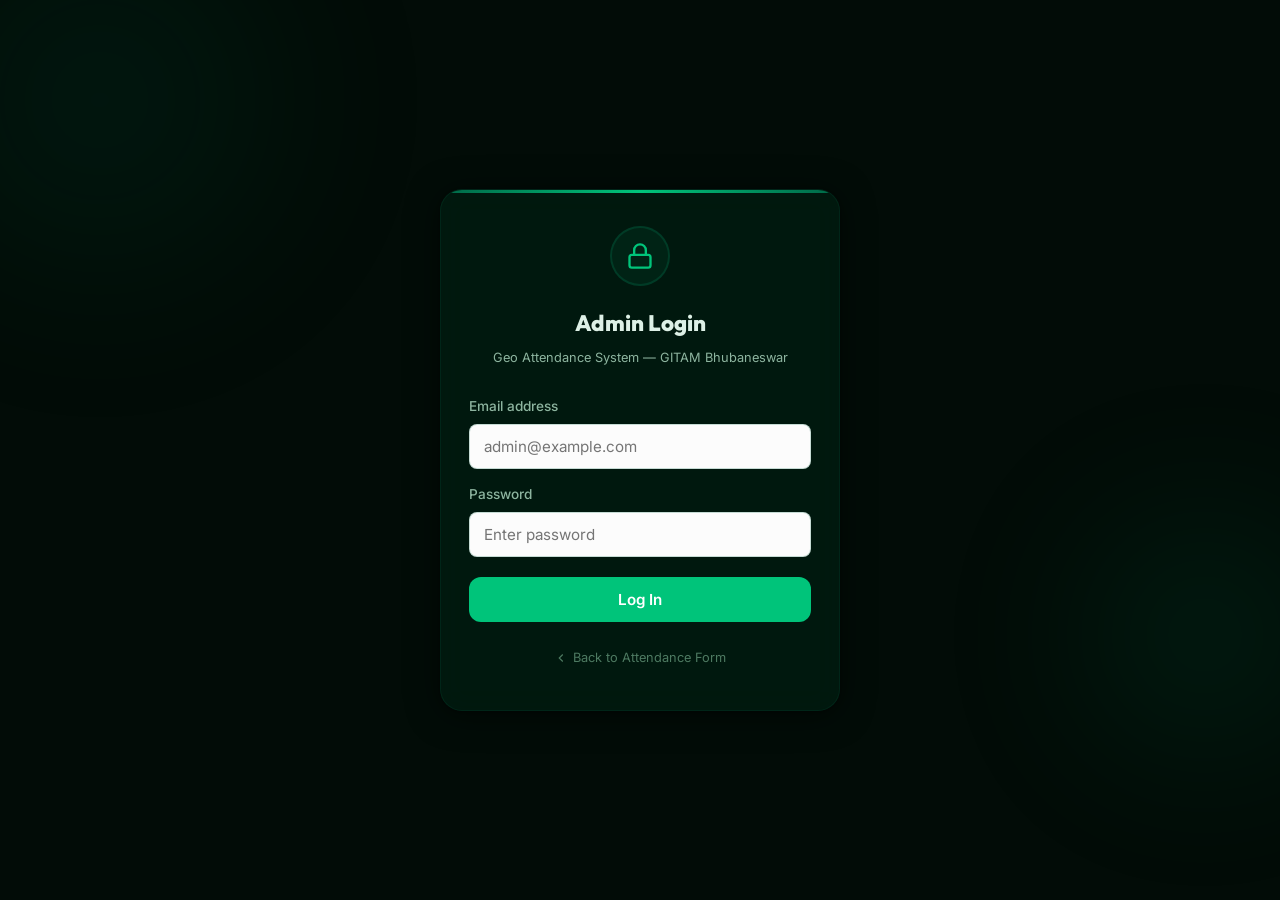
==== commit 194b2a89: "Add files via upload" ====
--- a/admin.html
+++ b/admin.html
@@ -5,12 +5,12 @@
   <meta name="viewport" content="width=device-width, initial-scale=1.0" />
   <meta name="theme-color" content="#006747" />
   <meta name="robots" content="noindex, nofollow" />
-  <title>Admin Panel — Geo Attendance</title>
-  <link rel="icon" type="image/png" href="/icons/icon-192.png" />
+  <title>Admin Panel â€” Geo Attendance</title>
+  <link rel="icon" type="image/png" href="./icons/icon-192.png" />
   <link rel="preconnect" href="https://fonts.googleapis.com" />
   <link rel="preconnect" href="https://fonts.gstatic.com" crossorigin />
   <link href="https://fonts.googleapis.com/css2?family=Inter:wght@400;500;600;700;800&family=Outfit:wght@700;800;900&display=swap" rel="stylesheet" />
-  <link rel="stylesheet" href="/style.css" />
+  <link rel="stylesheet" href="./style.css" />
 </head>
 <body>
 
@@ -32,7 +32,7 @@
   <header class="admin-header" id="admin-header" style="display:none;" role="banner">
     <div class="admin-header-inner">
       <div class="admin-title-wrap">
-        <a href="/" style="display:flex;align-items:center;gap:6px;color:var(--color-text-3);font-size:0.82rem;margin-right:8px;transition:color 0.15s ease;"
+        <a href="./index.html" style="display:flex;align-items:center;gap:6px;color:var(--color-text-3);font-size:0.82rem;margin-right:8px;transition:color 0.15s ease;"
            onmouseover="this.style.color='var(--color-accent)'" onmouseout="this.style.color='var(--color-text-3)'"
            aria-label="Back to attendance form">
           <svg width="14" height="14" viewBox="0 0 24 24" fill="none" stroke="currentColor" stroke-width="2"><polyline points="15 18 9 12 15 6"/></svg>
@@ -45,7 +45,7 @@
             <path d="M16 6C10.48 6 6 10.48 6 16s4.48 10 10 10c2.39 0 4.59-.84 6.32-2.23L20.18 21.6A7.95 7.95 0 0 1 16 23c-3.86 0-7-3.14-7-7s3.14-7 7-7c1.79 0 3.42.67 4.65 1.78L21.77 8.66A9.94 9.94 0 0 0 16 6z" fill="white" opacity="0.9"/>
           </svg>
         </div>
-        <h1 class="admin-title">📊 Attendance Records</h1>
+        <h1 class="admin-title">ðŸ“Š Attendance Records</h1>
       </div>
       <div style="display:flex;align-items:center;gap:10px;">
         <!-- Google user avatar -->
@@ -69,15 +69,15 @@
     <section aria-label="Attendance statistics">
       <div class="admin-stats" id="stats-grid">
         <div class="stat-card">
-          <div class="stat-value" id="stat-today">—</div>
+          <div class="stat-value" id="stat-today">â€”</div>
           <div class="stat-label">Today</div>
         </div>
         <div class="stat-card">
-          <div class="stat-value" id="stat-total">—</div>
+          <div class="stat-value" id="stat-total">â€”</div>
           <div class="stat-label">All Time</div>
         </div>
         <div class="stat-card">
-          <div class="stat-value" id="stat-btech">—</div>
+          <div class="stat-value" id="stat-btech">â€”</div>
           <div class="stat-label">BTech</div>
         </div>
         <div class="stat-card">
@@ -85,7 +85,7 @@
           <div class="stat-label">MCA</div>
         </div>
         <div class="stat-card">
-          <div class="stat-value" id="stat-face">—</div>
+          <div class="stat-value" id="stat-face">â€”</div>
           <div class="stat-label">Face Verified</div>
         </div>
       </div>
@@ -124,12 +124,12 @@
         </div>
         <!-- Empty state -->
         <div id="table-empty" class="table-state" style="display:none;">
-          <div class="table-state-icon">📭</div>
+          <div class="table-state-icon">ðŸ“­</div>
           <p>No attendance records found for this filter.</p>
         </div>
         <!-- Error state -->
         <div id="table-error" class="table-state" style="display:none;color:var(--color-error);">
-          <div class="table-state-icon">⚠️</div>
+          <div class="table-state-icon">âš ï¸</div>
           <p id="table-error-msg">Failed to load records.</p>
         </div>
         <!-- Data table -->
@@ -155,238 +155,8 @@
     <p class="admin-refresh-note" id="refresh-note"></p>
   </main>
 
-  <!-- Firebase SDK (compat build) -->
-  <script src="https://www.gstatic.com/firebasejs/10.12.2/firebase-app-compat.js"></script>
-  <script src="https://www.gstatic.com/firebasejs/10.12.2/firebase-auth-compat.js"></script>
-  <script src="https://www.gstatic.com/firebasejs/10.12.2/firebase-firestore-compat.js"></script>
-  <script src="/firebase-config.js"></script>
 
-  <script>
-  'use strict';
-
-  const authOverlay  = document.getElementById('auth-overlay');
-  const adminHeader  = document.getElementById('admin-header');
-  const adminMain    = document.getElementById('admin-main');
-  const emailDisplay = document.getElementById('admin-email-display');
-  const logoutBtn    = document.getElementById('logout-btn');
-
-  // ── Auth Guard — onAuthStateChanged ────────────────────────────
-  window.auth.onAuthStateChanged(async (user) => {
-    if (!user) {
-      // Not signed in → redirect to login
-      window.location.replace('/login.html');
-      return;
-    }
-
-    // ── Strict email whitelist check (second layer of defence) ────
-    if (user.email !== window.ADMIN_EMAIL) {
-      console.warn('[Admin] Unauthorised account:', user.email);
-      await window.auth.signOut();
-      window.location.replace('/login.html');
-      return;
-    }
-
-    // ── Authorised: show dashboard ────────────────────────────────
-    const displayName = user.displayName || user.email;
-    emailDisplay.textContent  = displayName;
-    emailDisplay.title        = user.email;
-
-    // Show Google avatar if available
-    if (user.photoURL) {
-      const avatar = document.getElementById('admin-avatar');
-      if (avatar) {
-        avatar.src          = user.photoURL;
-        avatar.style.display = 'inline-block';
-      }
-    }
-
-    authOverlay.style.display = 'none';
-    adminHeader.style.display = '';
-    adminMain.style.display   = '';
-    loadData();
-  });
-
-
-  // ── Logout ─────────────────────────────────────────────────────
-  logoutBtn.addEventListener('click', async () => {
-    await window.auth.signOut();
-    window.location.replace('/login.html');
-  });
-
-  // ── Data & State ───────────────────────────────────────────────
-  let allRecords  = [];
-  let filter      = { date: 'today', course: '' };
-
-  const $ = id => document.getElementById(id);
-
-  async function loadData() {
-    showTableState('loading');
-
-    try {
-      const todayIST = window.getTodayIST();
-
-      let snap;
-      if (filter.date === 'today') {
-        // Query for today's records ordered by timestamp
-        snap = await window.db
-          .collection('attendance')
-          .where('date', '==', todayIST)
-          .orderBy('timestamp', 'asc')
-          .get();
-      } else {
-        // All records ordered by timestamp descending
-        snap = await window.db
-          .collection('attendance')
-          .orderBy('timestamp', 'desc')
-          .get();
-      }
-
-      // Also always get today's count for the stat card
-      const todaySnap = filter.date === 'today'
-        ? snap
-        : await window.db
-            .collection('attendance')
-            .where('date', '==', todayIST)
-            .get();
-
-      const todayDocs = todaySnap.docs.map(d => ({ id: d.id, ...d.data() }));
-      allRecords      = snap.docs.map(d => ({ id: d.id, ...d.data() }));
-
-      // ── Stats ─────────────────────────────────────────────────
-      const todayCount  = todayDocs.length;
-      const totalSnap   = filter.date === 'today'
-        ? await window.db.collection('attendance').get()
-        : snap;
-      const totalCount  = filter.date === 'today' ? totalSnap.size : allRecords.length;
-
-      const btechToday  = todayDocs.filter(r => r.course === 'BTech').length;
-      const mcaToday    = todayDocs.filter(r => r.course === 'MCA').length;
-      const faceToday   = todayDocs.filter(r => r.face_verified).length;
-
-      $('stat-today').textContent = todayCount;
-      $('stat-total').textContent = totalCount;
-      $('stat-btech').textContent = btechToday;
-      $('stat-mca').textContent   = mcaToday;
-      $('stat-face').textContent  = faceToday;
-
-      renderTable();
-
-      $('refresh-note').textContent =
-        `Last refreshed: ${new Date().toLocaleTimeString('en-IN', { timeZone: 'Asia/Kolkata', hour12: true })} IST`;
-
-    } catch (err) {
-      console.error('[Admin] loadData error:', err);
-      if (err.code === 'permission-denied') {
-        showTableState('error', 'Permission denied. Please log in again.');
-        setTimeout(() => window.auth.signOut(), 2000);
-      } else if (err.code === 'failed-precondition') {
-        // Index not yet built
-        showTableState('error', 'Firestore index is still building. Please wait a minute and refresh.');
-      } else {
-        showTableState('error', 'Failed to load records. Check your internet connection.');
-      }
-    }
-  }
-
-  function renderTable() {
-    let records = allRecords;
-    if (filter.course) {
-      records = records.filter(r => r.course === filter.course);
-    }
-
-    if (!records.length) {
-      showTableState('empty');
-      return;
-    }
-
-    const tbody = $('att-tbody');
-    tbody.innerHTML = '';
-
-    records.forEach((r, i) => {
-      const tr          = document.createElement('tr');
-      const courseClass = r.course === 'BTech' ? 'badge-btech' : 'badge-mca';
-      const gps         = r.latitude != null ? `${Number(r.latitude).toFixed(4)}, ${Number(r.longitude).toFixed(4)}` : '—';
-      const timeStr     = r.timestamp?.toDate ? formatISTTime(r.timestamp.toDate()) : '—';
-      tr.innerHTML = `
-        <td style="color:var(--color-text-3)">${i + 1}</td>
-        <td style="font-weight:600">${esc(r.name)}</td>
-        <td>${esc(r.branch)}</td>
-        <td>${esc(r.semester)}</td>
-        <td><span class="course-badge ${courseClass}">${esc(r.course)}</span></td>
-        <td style="font-variant-numeric:tabular-nums">${esc(r.date)}</td>
-        <td style="font-family:monospace;font-variant-numeric:tabular-nums">${timeStr}</td>
-        <td class="${r.face_verified ? 'face-check-yes' : 'face-check-no'}">${r.face_verified ? '✓' : '✗'}</td>
-        <td style="font-family:monospace;font-size:0.72rem;color:var(--color-text-3)">${gps}</td>
-      `;
-      tbody.appendChild(tr);
-    });
-
-    $('att-table').style.display    = 'table';
-    $('table-loading').style.display = 'none';
-    $('table-empty').style.display   = 'none';
-    $('table-error').style.display   = 'none';
-  }
-
-  function showTableState(state, msg = '') {
-    $('table-loading').style.display = state === 'loading' ? '' : 'none';
-    $('table-empty').style.display   = state === 'empty'   ? '' : 'none';
-    $('table-error').style.display   = state === 'error'   ? '' : 'none';
-    $('att-table').style.display     = 'none';
-    if (state === 'error' && msg) $('table-error-msg').textContent = msg;
-  }
-
-  function formatISTTime(date) {
-    try {
-      return date.toLocaleTimeString('en-IN', {
-        timeZone: 'Asia/Kolkata', hour12: true,
-        hour: '2-digit', minute: '2-digit', second: '2-digit',
-      });
-    } catch { return '—'; }
-  }
-
-  function esc(str) {
-    return String(str || '').replace(/[&<>"']/g, c =>
-      ({ '&': '&amp;', '<': '&lt;', '>': '&gt;', '"': '&quot;', "'": '&#39;' }[c])
-    );
-  }
-
-  // ── CSV Export ─────────────────────────────────────────────────
-  $('export-btn').addEventListener('click', () => {
-    let data = allRecords;
-    if (filter.course) data = data.filter(r => r.course === filter.course);
-    if (!data.length) { alert('No records to export.'); return; }
-
-    const headers = ['#', 'Name', 'Branch', 'Semester', 'Course', 'Date', 'Time (IST)', 'Face Verified', 'Latitude', 'Longitude'];
-    const rows = data.map((r, i) => [
-      i + 1,
-      `"${(r.name    || '').replace(/"/g, '""')}"`,
-      `"${(r.branch  || '').replace(/"/g, '""')}"`,
-      `"${(r.semester|| '').replace(/"/g, '""')}"`,
-      r.course,
-      r.date,
-      `"${r.timestamp?.toDate ? formatISTTime(r.timestamp.toDate()) : ''}"`,
-      r.face_verified ? 'Yes' : 'No',
-      r.latitude  != null ? r.latitude  : '',
-      r.longitude != null ? r.longitude : '',
-    ]);
-
-    const csv  = [headers.join(','), ...rows.map(r => r.join(','))].join('\n');
-    const blob = new Blob([csv], { type: 'text/csv;charset=utf-8;' });
-    const url  = URL.createObjectURL(blob);
-    const a    = document.createElement('a');
-    a.href     = url;
-    a.download = `gitam-attendance-${filter.date}-${new Date().toISOString().slice(0, 10)}.csv`;
-    a.click();
-    URL.revokeObjectURL(url);
-  });
-
-  // ── Filters ────────────────────────────────────────────────────
-  $('filter-date'  ).addEventListener('change', e => { filter.date   = e.target.value; loadData(); });
-  $('filter-course').addEventListener('change', e => { filter.course = e.target.value; renderTable(); });
-  $('refresh-btn'  ).addEventListener('click',  () => loadData());
-
-  // Auto-refresh every 60 seconds
-  setInterval(loadData, 60000);
-  </script>
+  <script src="./backend-config.js"></script>
+  <script src="./admin.js"></script>
 </body>
-</html>
+</html>
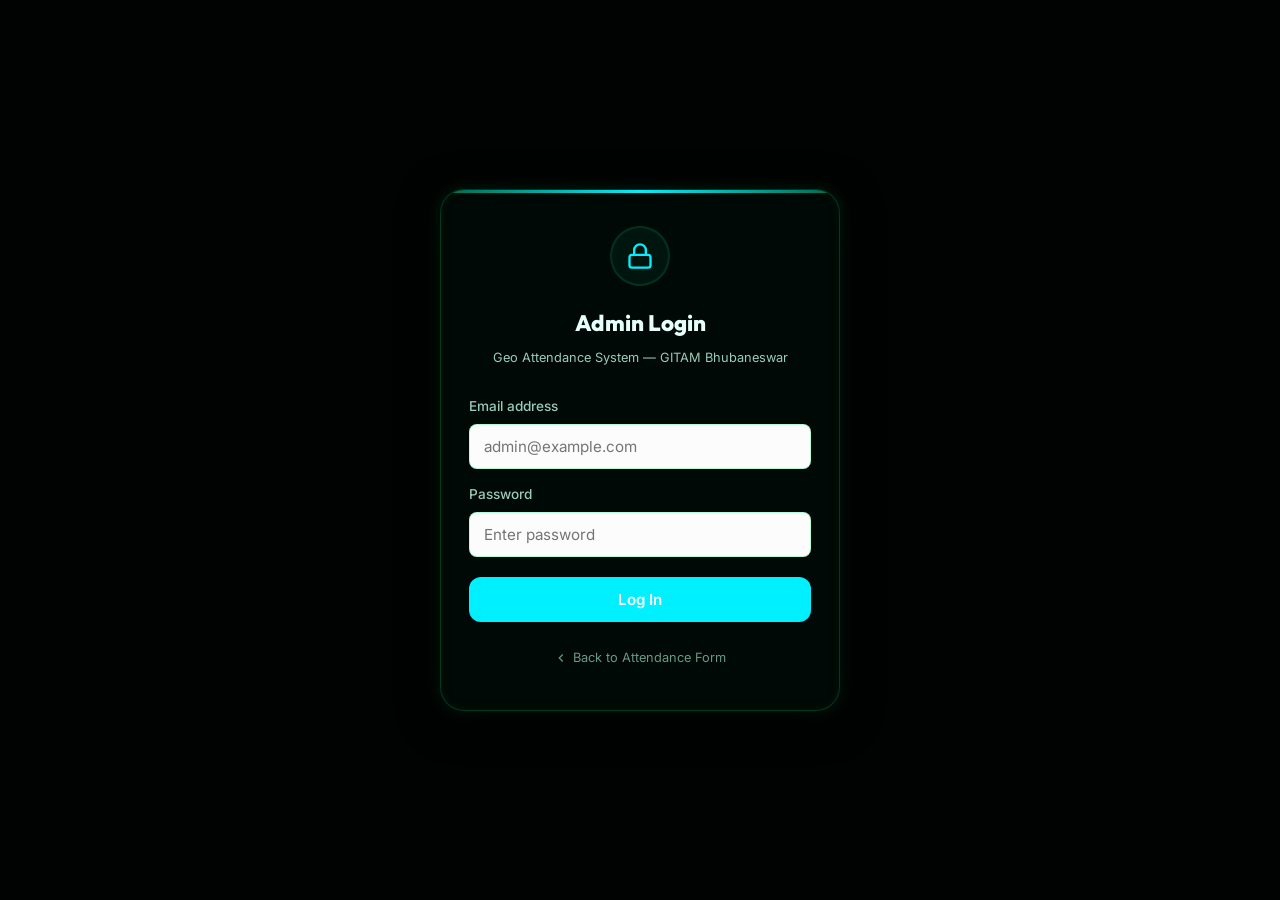
==== commit 5f68dc70: "Add files via upload" ====
--- a/admin.html
+++ b/admin.html
@@ -5,7 +5,7 @@
   <meta name="viewport" content="width=device-width, initial-scale=1.0" />
   <meta name="theme-color" content="#006747" />
   <meta name="robots" content="noindex, nofollow" />
-  <title>Admin Panel â€” Geo Attendance</title>
+  <title>Admin Panel — Geo Attendance</title>
   <link rel="icon" type="image/png" href="./icons/icon-192.png" />
   <link rel="preconnect" href="https://fonts.googleapis.com" />
   <link rel="preconnect" href="https://fonts.gstatic.com" crossorigin />
@@ -45,7 +45,7 @@
             <path d="M16 6C10.48 6 6 10.48 6 16s4.48 10 10 10c2.39 0 4.59-.84 6.32-2.23L20.18 21.6A7.95 7.95 0 0 1 16 23c-3.86 0-7-3.14-7-7s3.14-7 7-7c1.79 0 3.42.67 4.65 1.78L21.77 8.66A9.94 9.94 0 0 0 16 6z" fill="white" opacity="0.9"/>
           </svg>
         </div>
-        <h1 class="admin-title">ðŸ“Š Attendance Records</h1>
+        <h1 class="admin-title">📊 Attendance Records</h1>
       </div>
       <div style="display:flex;align-items:center;gap:10px;">
         <!-- Google user avatar -->
@@ -69,15 +69,15 @@
     <section aria-label="Attendance statistics">
       <div class="admin-stats" id="stats-grid">
         <div class="stat-card">
-          <div class="stat-value" id="stat-today">â€”</div>
+          <div class="stat-value" id="stat-today">—</div>
           <div class="stat-label">Today</div>
         </div>
         <div class="stat-card">
-          <div class="stat-value" id="stat-total">â€”</div>
+          <div class="stat-value" id="stat-total">—</div>
           <div class="stat-label">All Time</div>
         </div>
         <div class="stat-card">
-          <div class="stat-value" id="stat-btech">â€”</div>
+          <div class="stat-value" id="stat-btech">—</div>
           <div class="stat-label">BTech</div>
         </div>
         <div class="stat-card">
@@ -85,7 +85,7 @@
           <div class="stat-label">MCA</div>
         </div>
         <div class="stat-card">
-          <div class="stat-value" id="stat-face">â€”</div>
+          <div class="stat-value" id="stat-face">—</div>
           <div class="stat-label">Face Verified</div>
         </div>
       </div>
@@ -133,7 +133,7 @@
           <p id="table-error-msg">Failed to load records.</p>
         </div>
         <!-- Data table -->
-        <table class="att-table" id="att-table" style="display:none;" aria-label="Attendance records">
+        <table class="att-table" id="attendanceTable" style="display:none;" aria-label="Attendance records">
           <thead>
             <tr>
               <th scope="col">#</th>
@@ -145,6 +145,7 @@
               <th scope="col">Time (IST)</th>
               <th scope="col">Face</th>
               <th scope="col">GPS</th>
+              <th scope="col" style="width:40px;text-align:center;">Action</th>
             </tr>
           </thead>
           <tbody id="att-tbody"></tbody>
--- a/style.css
+++ b/style.css
@@ -5,48 +5,53 @@
 
 /* ── CSS Variables ─────────────────────────────────────────────── */
 :root {
-  /* GITAM Brand Colors */
-  --green-900: #001f14;
-  --green-800: #002e1e;
-  --green-700: #004028;
-  --green-600: #005538;
+  /* GITAM Brand Colors modified for Hyper-Realistic Cyberpunk */
+  --green-900: #010604;
+  --green-800: #010d08;
+  --green-700: #001a10;
+  --green-600: #003320;
   --green-500: #006747;   /* GITAM Primary */
-  --green-400: #008a5e;
-  --green-300: #00b37a;
-  --green-200: #00c47a;   /* Accent */
-  --green-100: #00f090;
-  --green-50:  #ccf5e7;
+  --green-400: #009966;
+  --green-300: #00cc88;
+  --green-200: #00e699;   /* Accent */
+  --green-100: #00ffaa;
+  --green-50:  #b3ffe6;
+  
+  /* Cyberpunk Neon Theme */
+  --neon-emerald: #00ff88;
+  --neon-cyan: #00f0ff;
+  --neon-gold: #ffaa00;
 
   /* Semantic Color Tokens */
-  --color-bg:            #020c07;
-  --color-bg-card:       rgba(0, 30, 18, 0.7);
-  --color-bg-card-solid: #0a1e12;
-  --color-bg-input:      rgba(0, 40, 24, 0.55);
-  --color-bg-input-focus:rgba(0, 50, 30, 0.7);
-
-  --color-border:        rgba(0, 103, 71, 0.22);
-  --color-border-focus:  rgba(0, 196, 122, 0.55);
-  --color-border-card:   rgba(0, 103, 71, 0.18);
-  --color-border-error:  rgba(248, 113, 113, 0.55);
+  --color-bg:            #010302;
+  --color-bg-card:       rgba(1, 13, 8, 0.65);
+  --color-bg-card-solid: #010a06;
+  --color-bg-input:      rgba(0, 40, 24, 0.4);
+  --color-bg-input-focus:rgba(0, 255, 136, 0.1);
+
+  --color-border:        rgba(0, 255, 136, 0.3);
+  --color-border-focus:  var(--neon-emerald);
+  --color-border-card:   rgba(0, 255, 136, 0.2);
+  --color-border-error:  rgba(255, 60, 60, 0.6);
 
   --color-primary:       var(--green-500);
   --color-primary-dark:  var(--green-600);
-  --color-primary-light: var(--green-400);
-  --color-accent:        var(--green-200);
-  --color-accent-bright: var(--green-100);
-
-  --color-text:          #ddf0e6;
-  --color-text-2:        #8db5a0;
-  --color-text-3:        #4d7a62;
-  --color-text-inv:      #ffffff;
-
-  --color-success:       #00c47a;
-  --color-success-bg:    rgba(0, 196, 122, 0.1);
-  --color-error:         #f87171;
-  --color-error-bg:      rgba(248, 113, 113, 0.1);
-  --color-warning:       #fbbf24;
-  --color-warning-bg:    rgba(251, 191, 36, 0.1);
-  --color-info:          #60a5fa;
+  --color-primary-light: var(--neon-emerald);
+  --color-accent:        var(--neon-cyan);
+  --color-accent-bright: #b3fdff;
+
+  --color-text:          #e6fffa;
+  --color-text-2:        #99ccbb;
+  --color-text-3:        #669988;
+  --color-text-inv:      #000000;
+
+  --color-success:       var(--neon-emerald);
+  --color-success-bg:    rgba(0, 255, 136, 0.15);
+  --color-error:         #ff3c3c;
+  --color-error-bg:      rgba(255, 60, 60, 0.15);
+  --color-warning:       var(--neon-gold);
+  --color-warning-bg:    rgba(255, 170, 0, 0.15);
+  --color-info:          var(--neon-cyan);
 
   /* Typography */
   --font-body:    'Inter', -apple-system, BlinkMacSystemFont, sans-serif;
@@ -63,15 +68,15 @@
   --r-sm:   8px;
   --r-md:   12px;
   --r-lg:   18px;
-  --r-xl:   22px;
+  --r-xl:   24px;
   --r-full: 9999px;
 
   /* Shadows & Glows */
-  --shadow-card:      0 4px 32px rgba(0,0,0,0.55), 0 1px 4px rgba(0,0,0,0.4);
-  --shadow-btn:       0 4px 20px rgba(0, 103, 71, 0.55);
-  --shadow-btn-hover: 0 8px 32px rgba(0, 196, 122, 0.55);
-  --glow-primary:     0 0 40px rgba(0, 103, 71, 0.3);
-  --glow-accent:      0 0 30px rgba(0, 196, 122, 0.25);
+  --shadow-card:      0 8px 40px rgba(0,0,0,0.8), 0 0 15px rgba(0, 255, 136, 0.15), inset 0 0 10px rgba(0, 255, 136, 0.05);
+  --shadow-btn:       0 0 15px rgba(0, 240, 255, 0.4), inset 0 0 8px rgba(0, 240, 255, 0.2);
+  --shadow-btn-hover: 0 0 25px rgba(0, 255, 136, 0.6), inset 0 0 15px rgba(0, 255, 136, 0.4);
+  --glow-primary:     0 0 40px rgba(0, 255, 136, 0.4);
+  --glow-accent:      0 0 30px rgba(0, 240, 255, 0.4);
 
   /* Transitions */
   --t-fast: 0.15s ease;
@@ -100,45 +105,52 @@
 }
 a { color: inherit; text-decoration: none; }
 
-/* ── Ambient Background ─────────────────────────────────────────── */
+/* ── Ambient Background & Particles ──────────────────────────────── */
+#tsparticles {
+  position: fixed;
+  inset: 0;
+  pointer-events: none;
+  z-index: 0;
+  background: radial-gradient(circle at 50% 50%, #01120b 0%, #010302 80%);
+}
 .bg-ambient {
   position: fixed;
   inset: 0;
   pointer-events: none;
-  z-index: 0;
+  z-index: 1;
   overflow: hidden;
 }
-.ambient-orb {
+.hologram-animal {
   position: absolute;
-  border-radius: 50%;
-  filter: blur(80px);
-  opacity: 0.18;
-  animation: orb-drift 20s ease-in-out infinite alternate;
-}
-.orb-1 {
-  width: 500px; height: 500px;
-  top: -150px; left: -150px;
-  background: radial-gradient(circle, var(--green-500), transparent 70%);
-  animation-duration: 22s;
-}
-.orb-2 {
-  width: 350px; height: 350px;
-  bottom: 10%; right: -100px;
-  background: radial-gradient(circle, var(--green-400), transparent 70%);
-  animation-duration: 18s;
-  animation-delay: -8s;
-}
-.orb-3 {
-  width: 250px; height: 250px;
-  top: 40%; left: -80px;
-  background: radial-gradient(circle, var(--green-300), transparent 70%);
-  animation-duration: 26s;
-  animation-delay: -5s;
-  opacity: 0.1;
-}
-@keyframes orb-drift {
-  from { transform: translate(0, 0) scale(1); }
-  to   { transform: translate(30px, 40px) scale(1.1); }
+  width: 200px;
+  height: 200px;
+  opacity: 0.08;
+  filter: drop-shadow(0 0 15px var(--neon-cyan)) blur(1px);
+  background-size: contain;
+  background-repeat: no-repeat;
+  background-position: bottom center;
+  transition: opacity var(--t-slow), filter var(--t-slow);
+}
+.hologram-eagle {
+  right: -50px;
+  top: 10%;
+  background-image: url('data:image/svg+xml;utf8,<svg xmlns="http://www.w3.org/2000/svg" viewBox="0 0 100 100"><path fill="%2300f0ff" d="M50 10 L80 40 L60 40 L90 80 L50 60 L10 80 L40 40 L20 40 Z"/></svg>');
+  animation: float-eagle 12s ease-in-out infinite alternate;
+}
+.hologram-panther {
+  left: -50px;
+  bottom: 5%;
+  background-image: url('data:image/svg+xml;utf8,<svg xmlns="http://www.w3.org/2000/svg" viewBox="0 0 100 100"><path fill="%2300ff88" d="M20 80 Q20 50 40 40 Q50 30 70 40 Q90 50 80 80 Q80 90 50 85 Q20 90 20 80 Z"/></svg>');
+  animation: float-panther 15s ease-in-out infinite alternate;
+  filter: drop-shadow(0 0 15px var(--neon-emerald)) blur(1px);
+}
+@keyframes float-eagle {
+  from { transform: translateY(0) scale(1) rotate(0deg); }
+  to   { transform: translateY(-20px) scale(1.05) rotate(2deg); filter: drop-shadow(0 0 25px var(--neon-cyan)) blur(0px); opacity: 0.15; }
+}
+@keyframes float-panther {
+  from { transform: translateY(0) scale(1); }
+  to   { transform: translateY(-10px) scale(1.02); filter: drop-shadow(0 0 25px var(--neon-emerald)) blur(0px); opacity: 0.15; }
 }
 
 /* ── App Header ─────────────────────────────────────────────────── */
@@ -385,22 +397,26 @@
   border-radius: var(--r-xl);
   padding: 22px 20px;
   box-shadow: var(--shadow-card);
-  backdrop-filter: blur(14px);
-  -webkit-backdrop-filter: blur(14px);
+  backdrop-filter: blur(24px);
+  -webkit-backdrop-filter: blur(24px);
   margin-bottom: 14px;
   position: relative;
   overflow: hidden;
-  transition: border-color var(--t-base);
+  transition: border-color var(--t-base), box-shadow var(--t-base);
 }
 .card::before {
   content: '';
   position: absolute;
   top: 0; left: 0; right: 0;
   height: 2px;
-  background: linear-gradient(90deg, transparent, var(--color-primary), var(--color-accent), var(--color-primary), transparent);
-  opacity: 0.7;
-}
-.card.card-done { border-color: rgba(0, 196, 122, 0.3); }
+  background: linear-gradient(90deg, transparent, var(--color-primary-light), var(--color-accent), var(--color-primary-light), transparent);
+  opacity: 0.9;
+  box-shadow: 0 0 10px var(--color-accent);
+}
+.card.card-done { 
+  border-color: var(--neon-emerald); 
+  box-shadow: 0 8px 40px rgba(0,0,0,0.8), 0 0 20px rgba(0, 255, 136, 0.2), inset 0 0 15px rgba(0, 255, 136, 0.1);
+}
 
 .card-chip {
   display: inline-flex;
@@ -410,9 +426,10 @@
   font-weight: 700;
   text-transform: uppercase;
   letter-spacing: 0.07em;
-  color: var(--color-accent);
-  background: rgba(0, 196, 122, 0.1);
-  border: 1px solid rgba(0, 196, 122, 0.25);
+  color: #010a06;
+  background: var(--color-primary-light);
+  border: 1px solid var(--neon-emerald);
+  box-shadow: 0 0 10px rgba(0, 255, 136, 0.5);
   border-radius: var(--r-full);
   padding: 3px 10px;
   margin-bottom: 10px;
@@ -530,6 +547,10 @@
   object-fit: cover;
   transform: scaleX(-1); /* Selfie mirror */
   display: block;
+  opacity: 1;
+  filter: brightness(1.2) contrast(1.1);
+  position: relative;
+  z-index: 1;
 }
 .camera-container canvas {
   position: absolute;
@@ -572,8 +593,8 @@
   align-items: center;
   justify-content: center;
   gap: 10px;
-  background: rgba(0, 103, 71, 0.88);
-  z-index: 3;
+  background: rgba(0, 103, 71, 0.3); /* Lower opacity so face can be seen */
+  z-index: 20;
   animation: overlay-in 0.4s ease;
 }
 .verified-icon {
@@ -733,53 +754,59 @@
   -webkit-tap-highlight-color: transparent;
   user-select: none;
   line-height: 1;
+  position: relative;
+  overflow: hidden;
 }
 .btn-full { width: 100%; }
-.btn-icon { display: flex; align-items: center; flex-shrink: 0; }
+.btn-icon { display: flex; align-items: center; flex-shrink: 0; z-index: 2; position: relative; }
 
 /* Outline button (GPS / Camera) */
 .btn-outline {
-  background: rgba(0, 103, 71, 0.1);
-  color: var(--color-accent);
-  border: 1px solid rgba(0, 103, 71, 0.4);
+  background: rgba(0, 255, 136, 0.05);
+  color: var(--neon-emerald);
+  border: 1px solid rgba(0, 255, 136, 0.4);
+  box-shadow: 0 0 10px rgba(0, 255, 136, 0.1), inset 0 0 5px rgba(0, 255, 136, 0.05);
 }
 .btn-outline:hover:not(:disabled) {
-  background: rgba(0, 103, 71, 0.2);
-  border-color: var(--color-accent);
+  background: rgba(0, 255, 136, 0.15);
+  border-color: var(--neon-emerald);
+  box-shadow: 0 0 20px rgba(0, 255, 136, 0.3), inset 0 0 10px rgba(0, 255, 136, 0.2);
   transform: translateY(-1px);
 }
 .btn-outline:active { transform: translateY(0); }
-.btn-outline:disabled { opacity: 0.5; cursor: not-allowed; }
+.btn-outline:disabled { opacity: 0.4; cursor: not-allowed; box-shadow: none; border-color: rgba(0,255,136,0.2); }
 
 /* Primary button (submit) */
 .btn-primary {
-  background: linear-gradient(135deg, var(--color-primary), var(--color-primary-light));
-  color: var(--color-text-inv);
+  background: linear-gradient(135deg, rgba(0, 103, 71, 0.8), rgba(0, 255, 136, 0.6));
+  color: #010a06;
+  border: 1px solid var(--neon-emerald);
   box-shadow: var(--shadow-btn);
-  position: relative;
-  overflow: hidden;
 }
 .btn-primary::before {
   content: '';
   position: absolute;
   inset: 0;
-  background: linear-gradient(135deg, transparent 30%, rgba(255,255,255,0.12));
+  background: linear-gradient(135deg, transparent 30%, rgba(255,255,255,0.4));
   opacity: 0;
   transition: opacity var(--t-fast);
+  z-index: 1;
 }
 .btn-primary:hover:not(:disabled)::before { opacity: 1; }
 .btn-primary:hover:not(:disabled) {
   transform: translateY(-2px);
   box-shadow: var(--shadow-btn-hover);
+  background: linear-gradient(135deg, rgba(0, 153, 102, 0.9), rgba(0, 255, 136, 0.9));
 }
 .btn-primary:active { transform: translateY(0); }
 .btn-primary:disabled {
-  background: rgba(0, 103, 71, 0.25);
-  color: var(--color-text-3);
+  background: rgba(0, 40, 24, 0.6);
+  color: var(--color-text-3);
+  border-color: rgba(0, 255, 136, 0.2);
   box-shadow: none;
   cursor: not-allowed;
 }
-.btn-large { padding: 16px 24px; font-size: 1rem; font-weight: 700; border-radius: var(--r-lg); }
+.btn-large { padding: 16px 24px; font-size: 1rem; font-weight: 800; border-radius: var(--r-lg); }
 
 .btn-content, .btn-spinner {
   display: flex;
@@ -787,6 +814,8 @@
   justify-content: center;
   gap: 8px;
   transition: opacity var(--t-fast);
+  position: relative;
+  z-index: 2;
 }
 .btn-spinner { position: absolute; opacity: 0; }
 .btn-primary.is-loading .btn-content { opacity: 0; }
@@ -794,12 +823,28 @@
 
 .spinner {
   width: 18px; height: 18px;
-  border: 2px solid rgba(255,255,255,0.3);
-  border-top-color: white;
+  border: 2px solid rgba(0,0,0,0.3);
+  border-top-color: #000;
   border-radius: 50%;
   animation: spin 0.7s linear infinite;
 }
 @keyframes spin { to { transform: rotate(360deg); } }
+
+/* Spark Ripple Touch Effect */
+.spark-ripple {
+  position: absolute;
+  border-radius: 50%;
+  background: radial-gradient(circle, var(--neon-gold) 0%, transparent 70%);
+  transform: scale(0);
+  animation: ripple-sparkburst 0.6s cubic-bezier(0.25, 0.46, 0.45, 0.94);
+  pointer-events: none;
+  z-index: 0;
+  mix-blend-mode: color-dodge;
+}
+@keyframes ripple-sparkburst {
+  0% { transform: scale(0); opacity: 0.9; }
+  100% { transform: scale(3); opacity: 0; }
+}
 
 /* ── Submit Wrapper ──────────────────────────────────────────────── */
 .submit-wrap { margin-bottom: 16px; }
